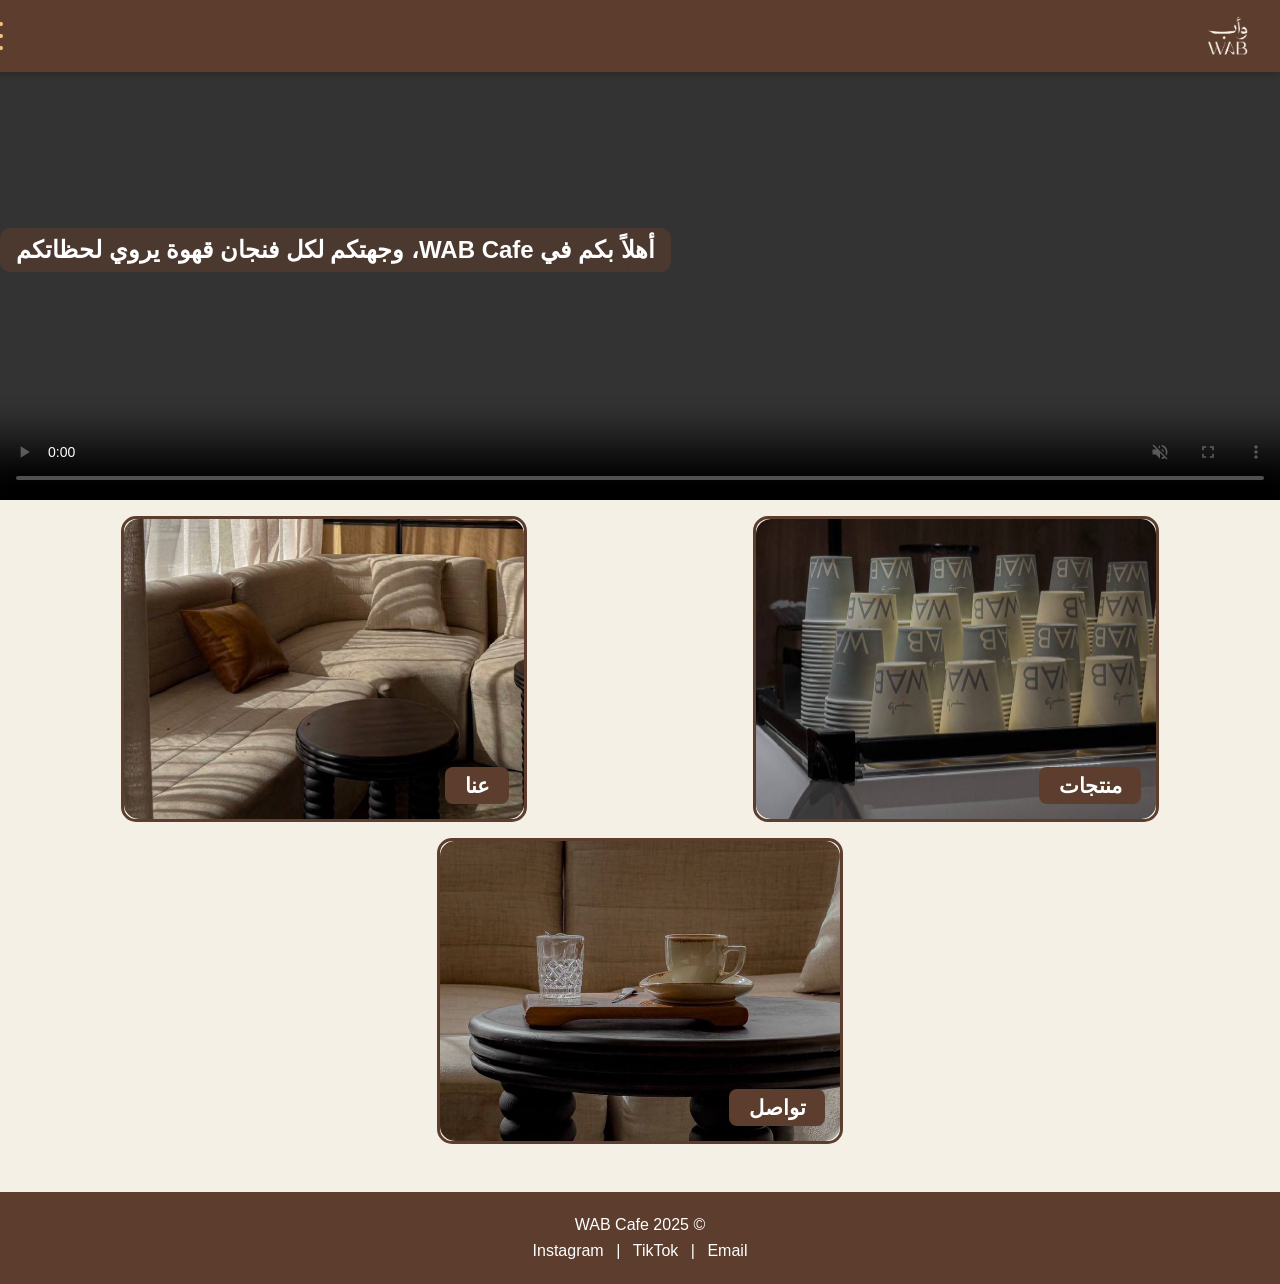
==== index.html @ 5a05ad31 "Add files via upload" ====
<!DOCTYPE html>
<html lang="ar" dir="rtl">
<head>
<meta charset="UTF-8">
<meta name="viewport" content="width=device-width, initial-scale=1.0">
<title>WAB Cafe - عنا</title>
<link rel="stylesheet" href="styles.css">
</head>
<body>
<!-- LOADER -->
<div id="loader">
  <img src="images/lod.jpg" alt="وصف" class="image-style">
</div>
<!-- HEADER -->
<header>
  <div class="logo">
  <img src="images/log.PNG" alt="Logo" class="logo-img">
</div>

  <div id="menuToggle">
    <span></span>
    <span></span>
    <span></span>
  </div>
</header>



<!-- SIDEBAR -->
<div id="sideMenu">
  <a href="index.html" class="active">الرئيسية</a>
  <a href="products.html">منتجات</a>
  <a href="about.html">عنا</a>
  <a href="contact.html">تواصل</a>
</div>

 
<!-- VIDEO --> 
<section class="video-container"> 
  <video controls muted loop class="main-video">
  <source src="images/f1.mp4" type="video/mp4">
</video>
  
  <div class="video-overlay"> 
    <div class="slider-text"></div> 
  </div> 
</section> 

<!-- RECTANGLES -->	
<section class="rectangles">
  <a href="products.html" class="rect">
    <img src="images/منتجات.jpg" alt="منتجات" class="image-style">
    <div class="rect-text">منتجات</div>
  </a>
  <a href="about.html" class="rect">
    <img src="images/عنا.jpg" alt="عنا" class="image-style">
    <div class="rect-text">عنا</div>
  </a>
  <a href="contact.html" class="rect">
    <img src="images/التواصل.jpg" alt="تواصل" class="image-style">
    <div class="rect-text">تواصل</div>
  </a>
</section>

<!-- FOOTER -->
<footer>
  <div class="footer-line">© 2025 WAB Cafe</div>
  <div class="footer-line">
    <a href="https://www.instagram.com/wabcafe.sa" target="_blank">Instagram</a> | 
    <a href="https://www.tiktok.com/@wabcafe.sa" target="_blank">TikTok</a> | 
    <a href="mailto:tmheba4@gmail.com">Email</a>
  </div>
</footer>

<script src="scripts.js"></script>
</body>
</html>
---- styles.css ----
/* GENERAL */
body, html { margin:0; padding:0; font-family:Arial,sans-serif; background:#f5f0e6; }

/* LOADER */
#loader { position:fixed; top:0; left:0; width:100%; height:100%; background:#e9ddcf; display:flex; justify-content:center; align-items:center; z-index:9999; }
#loader img { width:100vw; height:100vh; object-fit:cover; }

/* HEADER */
header { display:flex; justify-content:space-between; align-items:center; padding:1rem 2rem; background:#5c3d2e; position:fixed; top:0; width:100%; z-index:1001; box-shadow:0 2px 6px rgba(0,0,0,0.2); color:white; }
/* Logo image styling */
header .logo {
  display: flex;
  align-items: center;
}

header .logo-img {
  height: 40px;   /* نفس ارتفاع النص تقريباً */
  width: auto;    /* الحفاظ على تناسب الصورة */
  object-fit: contain;
}

/* HAMBURGER MENU */
#menuToggle { display:flex; flex-direction:column; justify-content:space-between; width:35px; height:28px; cursor:pointer; }
#menuToggle span { display:block; height:4px; border-radius:2px; background:#f1c27d; }

/* SIDEBAR */
#sideMenu { position:fixed; top:0; left:-250px; width:250px; height:100%; background:#5c3d2e; z-index:999; display:flex; flex-direction:column; padding-top:80px; transition:0.3s ease; }
#sideMenu a { color:white; text-decoration:none; padding:1.5rem; display:block; font-size:1.3rem; margin-bottom:10px; text-align:right; border-radius:0 5px 5px 0; }
#sideMenu a:hover { background:#8b5e3c; }


/* RECTANGLES */
.rectangles { display:flex; justify-content:space-around; flex-wrap:wrap; gap:1rem; background:#f5f0e6; padding:1rem; }
.rect { position:relative; display:block; width:32%; height:300px; border-radius:15px; overflow:hidden; cursor:pointer; border:3px solid #5c3d2e; transition:all 0.3s ease; }
.rect img { width:100%; height:100%; object-fit:cover; border-radius:15px; }
.rect-text { position:absolute; bottom:15px; right:15px; background:#5c3d2e; color:white; padding:0.4rem 1.2rem; border-radius:8px; font-size:1.3rem; font-weight:bold; }

/* ABOUT IMAGE */
.about-main-img img { width:100%; height:auto; object-fit:cover; border-radius:15px; border:3px solid #5c3d2e; margin-top:80px; }

/* ABOUT SECTIONS */
.about-sections { display:flex; flex-direction:column; gap:1.5rem; margin:2rem; }
.info-box { background:#f5f0e6; border:2px solid #5c3d2e; border-radius:15px; padding:1.5rem; transition:transform 0.3s ease, box-shadow 0.3s ease; }
.info-box h3 { color:#5c3d2e; margin-bottom:0.5rem; }
.info-box p, .info-box ul { color:#3a2e27; line-height:1.6; }
.info-box ul li { margin-bottom:0.5rem; }

/* CONTACT BOX */
.contact-box { max-width:700px; margin:120px auto 2rem auto; padding:2rem; background:#fdf8f0; border:3px solid #5c3d2e; border-radius:15px; text-align:center; }
.contact-box h2 { color:#5c3d2e; margin-bottom:1.5rem; font-size:1.4rem; }
.contact-box input, .contact-box textarea { width:100%; padding:0.8rem 1rem; margin-bottom:1rem; border:2px solid #5c3d2e; border-radius:10px; font-size:1rem; box-sizing:border-box; font-family:Arial,sans-serif; }
.contact-box button { display:block; margin:1rem auto 0 auto; padding:0.8rem 2rem; background:#5c3d2e; color:#fdf8f0; border:none; border-radius:10px; font-size:1rem; cursor:pointer; transition:0.3s; }
.contact-box button:hover { background:#8b5e3c; }

/* FOOTER */
footer { background:#5c3d2e; color:white; text-align:center; padding:1rem; margin-top:2rem; }
footer a { color:white; text-decoration:none; margin:0 0.5rem; }
footer a:hover { color:#d9b08c; }
footer .footer-line { margin:0.5rem 0; }


.video-container {
  position: relative;
  width: 100%;
  height: 500px; /* أو أي ارتفاع مناسب */
  overflow: hidden;
}

.main-video {
  position: absolute;
  top: 0;
  left: 0;
  width: 100%;
  height: 100%;
  object-fit: cover;
  z-index: 0; /* تحت overlay */
}

.video-overlay {
  position: absolute;
  top: 0;
  left: 0;
  width: 100%;
  height: 100%;
  z-index: 1; /* فوق الفيديو */
  display: flex;
  justify-content: flex-end;
  align-items: center;
  padding-right: 2rem;
}


.slider-text {
  color: white;
  font-size: 1.5rem;
  font-weight: bold;
  background: rgba(92,61,46,0.6);
  padding: 0.5rem 1rem;
  border-radius: 10px;
  text-align: right;
}
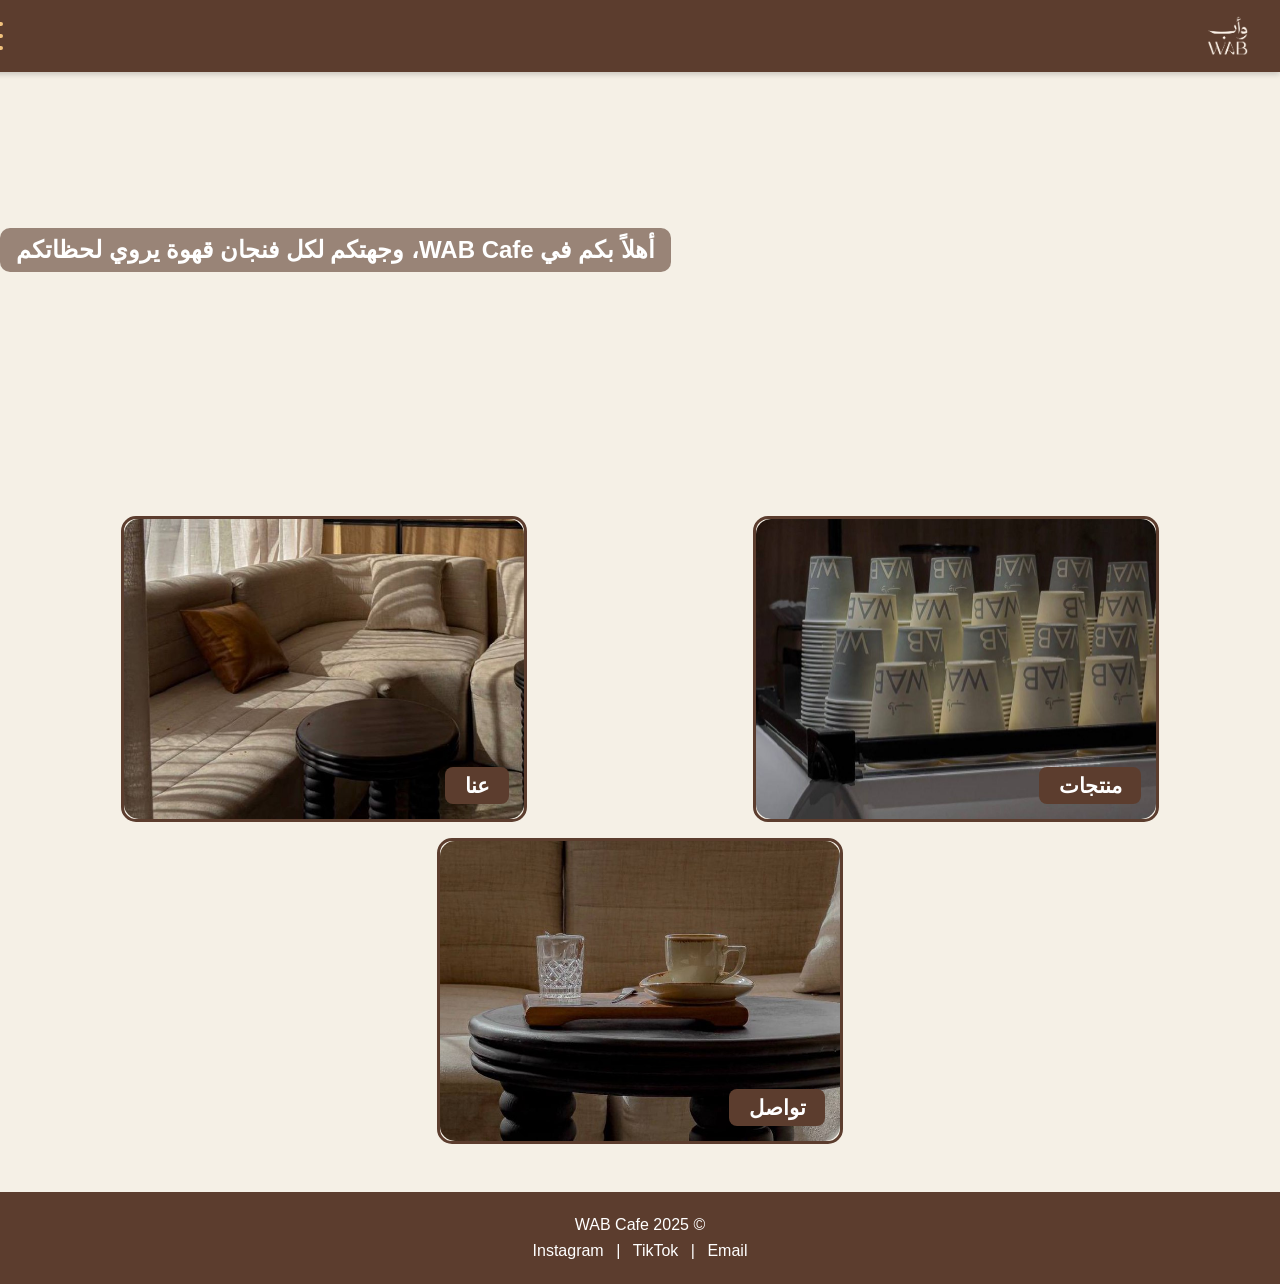
==== commit 9704f857: "Update index.html" ====
--- a/index.html
+++ b/index.html
@@ -38,7 +38,7 @@
  
 <!-- VIDEO --> 
 <section class="video-container"> 
-  <video controls muted loop class="main-video">
+<video autoplay playsinline muted loop class="main-video">
   <source src="images/f1.mp4" type="video/mp4">
 </video>
   
--- a/styles.css
+++ b/styles.css
@@ -101,3 +101,28 @@
   border-radius: 10px;
   text-align: right;
 }
+/* ===== تعديلات الجوال ===== */
+@media screen and (max-width: 768px) {
+  /* تصغير اللوجو والهيدر شوي */
+  header { padding: 1rem; }
+  
+  /* المربعات (منتجات، عنا، تواصل) تصير تحت بعض بعرض الشاشة */
+  .rectangles { flex-direction: column; gap: 15px; }
+  .rect { width: 100%; height: 200px; }
+  
+  /* الفيديو يصير ارتفاعه مناسب للجوال */
+  .video-container { height: 300px; }
+  
+  /* النص اللي على الفيديو يصير أصغر عشان ما يطلع برا الشاشة */
+  .slider-text { font-size: 1.1rem; padding: 0.5rem; }
+
+  /* صفحة التواصل */
+  .contact-box { margin: 100px 15px 2rem 15px; padding: 1.5rem; }
+  
+  /* صفحة المنتجات (شبكة المنتجات تصير عمودين أو عمود واحد) */
+  .products-list { grid-template-columns: 1fr; }
+  
+  /* صفحة عنا */
+  .about-main-img img { margin-top: 60px; }
+  .about-sections { margin: 1rem; }
+}
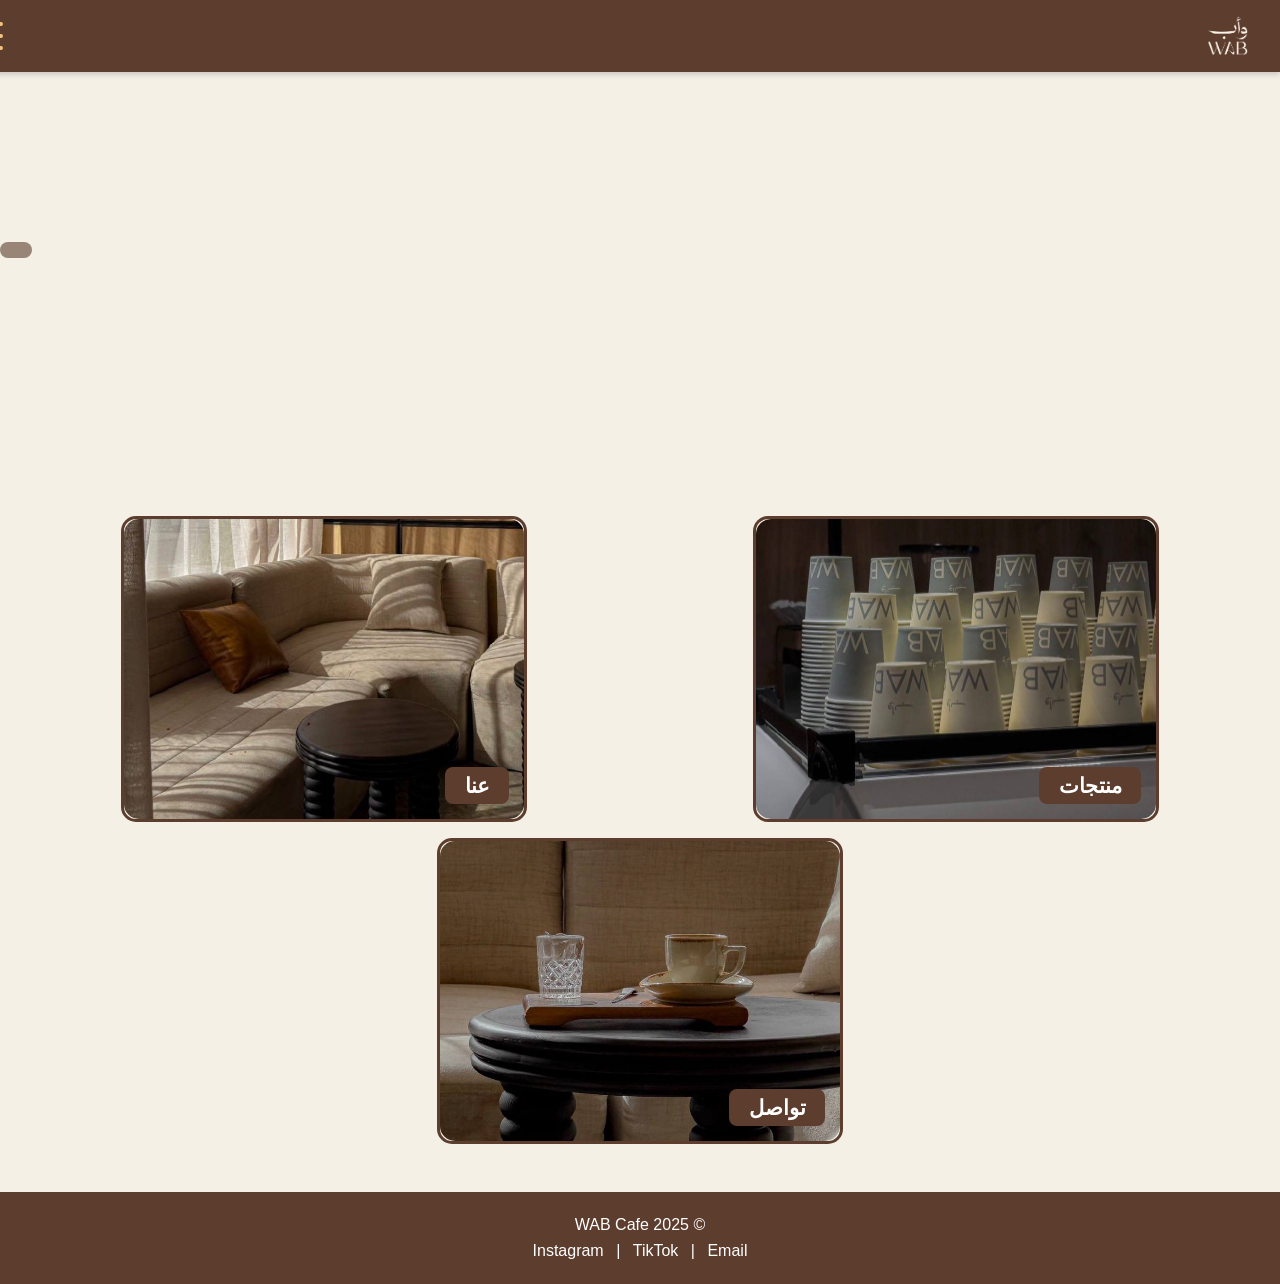
==== commit 643ecef9: "Update index.html" ====
--- a/index.html
+++ b/index.html
@@ -8,10 +8,7 @@
 <link rel="stylesheet" href="styles.css">
 </head>
 <body>
-<!-- LOADER -->
-<div id="loader">
-  <img src="images/lod.jpg" alt="وصف" class="image-style">
-</div>
+
 <!-- HEADER -->
 <header>
   <div class="logo">
